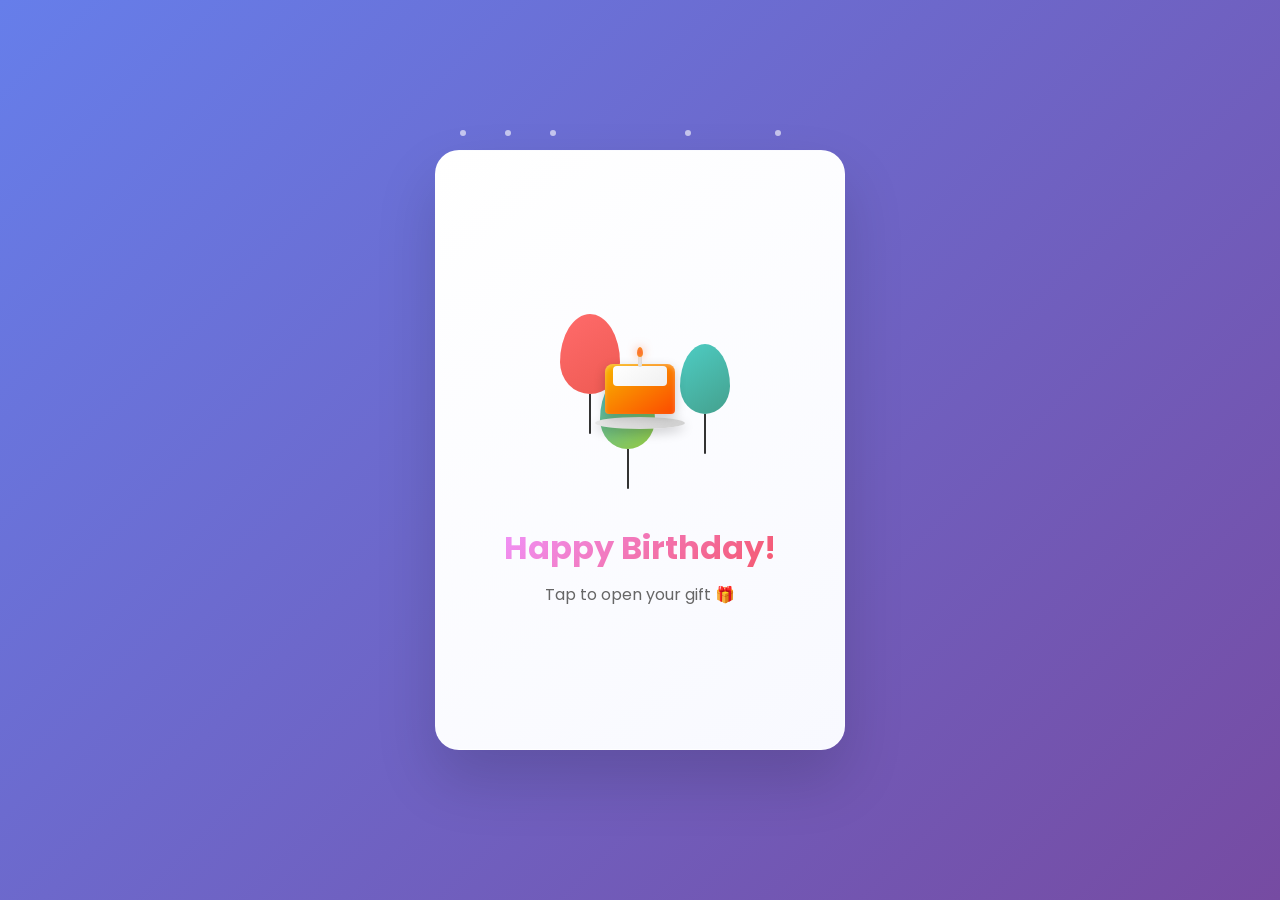
==== index.html @ e954b2a5 "Update index.html" ====
<!DOCTYPE html>
<html lang="en">
<head>
    <meta charset="UTF-8">
    <meta name="viewport" content="width=device-width, initial-scale=1.0">
    <meta property="og:title" content="A Surprise for you!">
    <meta property="og:description" content="Open this to see your birthday gift">
    <meta property="og:image" content="https://images.unsplash.com/photo-1512621776951-a57141f2eefd?w=400&h=400&fit=crop">
    <title>Happy Birthday Aswang!</title>
    <link href="https://fonts.googleapis.com/css2?family=Poppins:wght@300;400;500;600;700&display=swap" rel="stylesheet">
    <link rel="stylesheet" href="style.css">
</head>
<body>
    <div class="container">
        <div class="card" id="birthdayCard">
            <!-- Front Cover -->
            <div class="card-face front">
                <div class="cover-decoration">
                    <div class="balloon balloon-1"></div>
                    <div class="balloon balloon-2"></div>
                    <div class="balloon balloon-3"></div>
                    <div class="cake-cover">
                        <div class="cake-icon">
                            <div class="plate"></div>
                            <div class="cake-body"></div>
                            <div class="candle"></div>
                            <div class="flame"></div>
                        </div>
                    </div>
                </div>
                <h1 class="cover-title">Happy Birthday!</h1>
                <p class="cover-subtitle">Tap to open your gift 🎁</p>
            </div>

            <!-- Back Content -->
            <div class="card-face back">
                <div class="message-content">
                    <h2 class="birthday-title">Happy Birthday Aswang! 🎉</h2>
                    
                    <div class="message-body">
                        <p>Since wara akong kwarta pangregalo saimo, ini na lang regalo ko. Dae kana magreklamo kin nata sa website pa ko nagmessage saimo. Atleast for the first time nagtao man ako ki message, online nga lang. Pero ano pa ang silbi kang pagiging IT student ko HAHAHAHAHAH.</p>
                        
                        <p>But anyways, sa kahaluyan ta nang magbarkada, thankful ako ta namidbidan taka. Ta kung bako ko garo kamo naging barkada ni tubo, siguro hanggang ngunyan dae ko kaya iexpress o ipailing sa iba ang tunay kong ugali.</p>
                        
                        <p>Ta sa matod kamo talaga nagpaboost ki confidence ko kaya ang ugali ko arog na kaini ngunyan HAHAHAHAH. Grabe man naexperience ko sa buhay kaiba kamo, and ito talaga ang piga cherish ko hanggang ngunyan.</p>
                        
                        <p>Lalo na su panahong may mga tampuhan, saindo ko lang naexperience manuyo, lalo na simo pag iabot ka kang kabuahan HAHAHAHAHAH. Pati su pagdangog ko sa mga rants mo sa buhay maski oa ka man minsan.</p>
                        
                        <p>Kaya kaito, pagkaiba taka o kamo ni tubo, feel ko talaga nagkakaigwa ako ki mga tugang. Mas feel ko pa pagpadaba nyo kaysa sa tugang ko HAHAHAHAHAH.</p>
                        
                        <p>Kaya ngunyan na minsan na lang kita magiribahan, dangan minsan ko na lang nadadangog o nababasa sa chat mga rant mo, I hope na ayos ka lang. Lalo na iba na ang buhay mo ngunyan.</p>
                        
                        <p>Kaya dapat enjoyon mo ining aldaw na ini, ta sarong beses lang kita naga birthday sa sarong taon. Halia na muna ang mga problema mo sa buhay, dae na muna pagirisipa an ta nakakastress an sa birthday girl namin HAHAHAHAHAH.</p>
                        
                        <p><strong>So yun lang, Happy birthday gilayon boy! Nawa'y maging maogma ang birthday mo. And also hoping na bako lang ngunyan, dapat pirmi maogma ang buhay mo. 🥳✨</strong></p>
                    </div>
                    
                    <div class="signature">
                        <p>Enjoy well! 🎂</p>
                        <div class="heart">💖</div>
                    </div>
                </div>
            </div>
        </div>
        
        <!-- Floating particles -->
        <div class="particles">
            <div class="particle"></div>
            <div class="particle"></div>
            <div class="particle"></div>
            <div class="particle"></div>
            <div class="particle"></div>
        </div>
    </div>

    <script>

    document.addEventListener('DOMContentLoaded', function() {
    const card = document.getElementById('birthdayCard');
    
    // Touch/Tap to flip
    card.addEventListener('click', function() {
        card.classList.toggle('flipped');
    });
    
   const frontFace = card.querySelector('.front');
frontFace.addEventListener('touchmove', function(e) {
    e.preventDefault();
}, { passive: false });

    
    // Keyboard support
    document.addEventListener('keydown', function(e) {
        if (e.code === 'Space' || e.code === 'Enter') {
            e.preventDefault();
            card.classList.toggle('flipped');
        }
    });
    
    // Add confetti effect on first flip
    let hasFlipped = false;
    card.addEventListener('transitionend', function() {
        if (!hasFlipped && card.classList.contains('flipped')) {
            hasFlipped = true;
            createConfetti();
        }
    });
});

function createConfetti() {
    for (let i = 0; i < 50; i++) {
        setTimeout(() => {
            const confetti = document.createElement('div');
            confetti.className = 'particle confetti';
            confetti.style.left = Math.random() * 100 + '%';
            confetti.style.backgroundColor = `hsl(${Math.random() * 360}, 70%, 60%)`;
            confetti.style.animationDuration = (Math.random() * 3 + 2) + 's';
            document.querySelector('.container').appendChild(confetti);
            
            setTimeout(() => {
                confetti.remove();
            }, 5000);
        }, i * 20);
    }
}
    </script>
</body>
</html>
---- style.css ----
* {
    margin: 0;
    padding: 0;
    box-sizing: border-box;
}

:root {
    --primary-gradient: linear-gradient(135deg, #667eea 0%, #764ba2 100%);
    --secondary-gradient: linear-gradient(135deg, #f093fb 0%, #f5576c 100%);
    --card-bg: linear-gradient(145deg, #ffffff, #f0f0f0);
    --shadow-light: 0 20px 40px rgba(0,0,0,0.1);
    --shadow-heavy: 0 30px 60px rgba(0,0,0,0.15);
    --border-glow: 0 0 20px rgba(255, 107, 107, 0.3);
}

body {
    font-family: 'Poppins', sans-serif;
    min-height: 100vh;
    background: var(--primary-gradient);
    display: flex;
    justify-content: center;
    align-items: center;
    overflow-x: hidden;
    position: relative;
}

.container {
    width: 100%;
    max-width: 450px;
    padding: 20px;
    perspective: 1000px;
}

.card {
    position: relative;
    width: 100%;
    height: 600px;
    transform-style: preserve-3d;
    transition: transform 0.8s cubic-bezier(0.25, 0.46, 0.45, 0.94);
}

.card.flipped {
    transform: rotateY(180deg);
}

.card-face {
    position: absolute;
    width: 100%;
    height: 100%;
    backface-visibility: hidden;
    border-radius: 24px;
    box-shadow: var(--shadow-heavy);
    display: flex;
    flex-direction: column;
    justify-content: center;
    align-items: center;
    padding: 40px 30px;
    background: var(--card-bg);
    border: 1px solid rgba(255,255,255,0.2);
}

/* Front Face */
.front {
    background: linear-gradient(145deg, #fff 0%, #f8f9ff 100%);
}

.cover-decoration {
    position: relative;
    width: 200px;
    height: 200px;
    margin-bottom: 30px;
}

.balloon {
    position: absolute;
    border-radius: 50% 50% 50% 50% / 60% 60% 40% 40%;
    animation: float 6s ease-in-out infinite;
}

.balloon-1 {
    width: 60px;
    height: 80px;
    background: linear-gradient(145deg, #ff6b6b, #ee5a52);
    left: 20px;
    top: 20px;
    animation-delay: 0s;
}

.balloon-2 {
    width: 50px;
    height: 70px;
    background: linear-gradient(145deg, #4ecdc4, #44a08d);
    right: 10px;
    top: 50px;
    animation-delay: -2s;
}

.balloon-3 {
    width: 55px;
    height: 75px;
    background: linear-gradient(145deg, #45b7d1, #96c93d);
    left: 60px;
    top: 80px;
    animation-delay: -4s;
}

.balloon::after {
    content: '';
    position: absolute;
    width: 2px;
    height: 40px;
    background: #333;
    bottom: -40px;
    left: 50%;
    transform: translateX(-50%);
    border-radius: 0 0 2px 2px;
}

.cake-cover {
    position: absolute;
    width: 120px;
    height: 120px;
    top: 50%;
    left: 50%;
    transform: translate(-50%, -50%);
    display: flex;
    align-items: center;
    justify-content: center;
}

.cake-icon {
    position: relative;
    width: 80px;
    height: 70px;
}

.plate {
    width: 90px;
    height: 12px;
    background: linear-gradient(145deg, #e8e8e8, #d0d0d0);
    border-radius: 50%;
    position: absolute;
    bottom: 0;
    left: 50%;
    transform: translateX(-50%);
    box-shadow: 0 4px 12px rgba(0,0,0,0.2);
}

.cake-body {
    width: 70px;
    height: 50px;
    background: linear-gradient(145deg, #f8b500, #fc4a00);
    border-radius: 8px 8px 4px 4px;
    position: absolute;
    top: 5px;
    left: 50%;
    transform: translateX(-50%);
    box-shadow: 
        inset 0 2px 4px rgba(255,255,255,0.3),
        0 4px 12px rgba(0,0,0,0.2);
}

.cake-body::before {
    content: '';
    position: absolute;
    top: 2px;
    left: 8px;
    right: 8px;
    height: 20px;
    background: linear-gradient(145deg, #fff, #f0f0f0);
    border-radius: 4px;
}

.candle {
    width: 4px;
    height: 18px;
    background: linear-gradient(145deg, #f5f5f5, #e0e0e0);
    border-radius: 2px;
    position: absolute;
    top: -10px;
    left: 50%;
    transform: translateX(-50%);
    box-shadow: inset 0 1px 2px rgba(0,0,0,0.1);
}

.flame {
    width: 6px;
    height: 10px;
    background: radial-gradient(circle, #ff6b35, #f7931e);
    border-radius: 50% 50% 50% 50% / 60% 60% 40% 40%;
    position: absolute;
    top: -12px;
    left: 50%;
    transform: translateX(-50%);
    animation: flicker 2s ease-in-out infinite;
    box-shadow: 0 0 10px rgba(255, 107, 53, 0.6);
}

.cover-title {
    font-size: clamp(24px, 5vw, 32px);
    font-weight: 700;
    background: var(--secondary-gradient);
    -webkit-background-clip: text;
    -webkit-text-fill-color: transparent;
    background-clip: text;
    margin-bottom: 10px;
    text-align: center;
}

.cover-subtitle {
    font-size: clamp(14px, 3vw, 16px);
    color: #666;
    font-weight: 400;
    text-align: center;
}

/* Back Face */
.back {
    transform: rotateY(180deg);
    background: linear-gradient(145deg, #fff8f0 0%, #fff4e6 100%);
    overflow-y: auto;
    padding: 30px 25px;
}

.message-content {
    height: 100%;
    display: flex;
    flex-direction: column;
}

.birthday-title {
    font-size: clamp(20px, 4.5vw, 28px);
    font-weight: 700;
    color: #333;
    text-align: center;
    margin-bottom: 25px;
    background: var(--secondary-gradient);
    -webkit-background-clip: text;
    -webkit-text-fill-color: transparent;
    background-clip: text;
}

.message-body {
    flex: 1;
    font-size: clamp(13px, 2.8vw, 15px);
    line-height: 1.7;
    color: #444;
    font-weight: 400;
    margin-bottom: 25px;
    text-align: justify;
}

.message-body p {
    margin-bottom: 16px;
}

.message-body p:last-child {
    font-size: clamp(14px, 3vw, 16px);
    font-weight: 600;
    color: #e74c3c;
}

.signature {
    text-align: center;
    padding-top: 20px;
    border-top: 2px dashed #ff9f43;
}

.signature p {
    font-size: clamp(14px, 3vw, 16px);
    font-weight: 600;
    color: #e74c3c;
    margin-bottom: 10px;
}

.heart {
    font-size: 32px;
    animation: pulse 2s ease-in-out infinite;
}

/* Animations */
@keyframes float {
    0%, 100% { transform: translateY(0px) rotate(-2deg); }
    50% { transform: translateY(-10px) rotate(2deg); }
}

@keyframes flicker {
    0%, 100% { 
        transform: translateX(-50%) scale(1) rotate(-1deg);
        box-shadow: 0 0 8px rgba(255, 107, 53, 0.6);
    }
    50% { 
        transform: translateX(-50%) scale(1.1) rotate(1deg);
        box-shadow: 0 0 12px rgba(255, 107, 53, 0.8);
    }
}

@keyframes pulse {
    0%, 100% { transform: scale(1); }
    50% { transform: scale(1.1); }
}

/* Particles */
.particles {
    position: fixed;
    top: 0;
    left: 0;
    width: 100%;
    height: 100%;
    pointer-events: none;
    z-index: 1;
}

.particle {
    position: absolute;
    width: 6px;
    height: 6px;
    background: rgba(255, 255, 255, 0.6);
    border-radius: 50%;
    animation: drift 15s linear infinite;
}

.particle:nth-child(1) { left: 10%; animation-delay: 0s; }
.particle:nth-child(2) { left: 30%; animation-delay: 3s; }
.particle:nth-child(3) { left: 60%; animation-delay: 6s; }
.particle:nth-child(4) { left: 80%; animation-delay: 9s; }
.particle:nth-child(5) { left: 20%; animation-delay: 12s; }

@keyframes drift {
    0% {
        transform: translateY(100vh) rotate(0deg);
        opacity: 0;
    }
    10% {
        opacity: 1;
    }
    90% {
        opacity: 1;
    }
    100% {
        transform: translateY(-100vh) rotate(360deg);
        opacity: 0;
    }
}

/* Mobile Optimizations */
@media (max-width: 480px) {
    .container {
        padding: 15px;
    }
    
    .card {
        height: 550px;
    }
    
    .card-face {
        padding: 25px 20px;
        border-radius: 20px;
    }
    
    .cover-decoration {
        width: 160px;
        height: 160px;
    }
    
    .back {
        padding: 25px 20px;
    }
}

/* Landscape mobile */
@media (max-height: 500px) and (orientation: landscape) {
    .card {
        height: 85vh;
        max-height: 500px;
    }
}
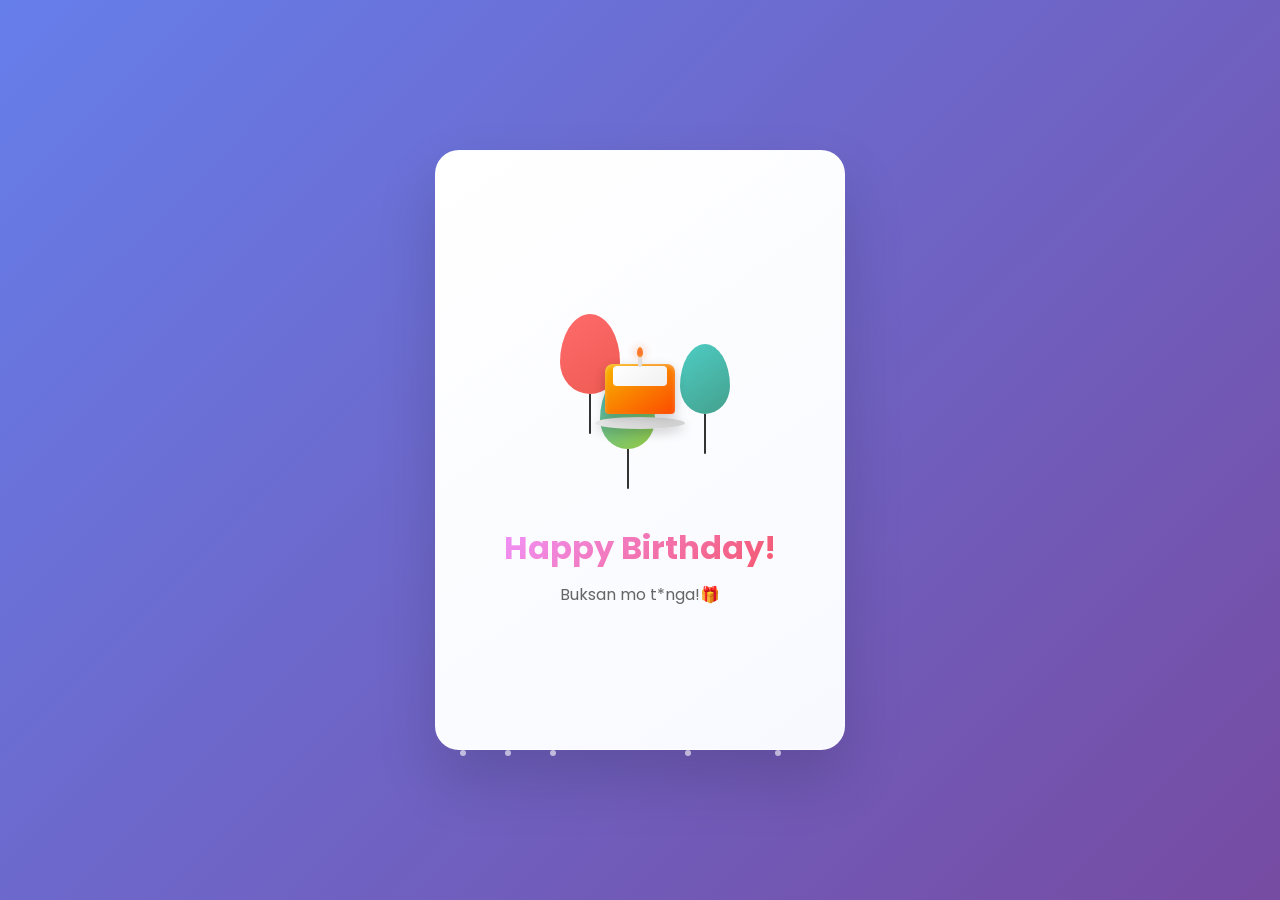
==== commit ed906521: "Update index.html" ====
--- a/index.html
+++ b/index.html
@@ -29,7 +29,7 @@
                     </div>
                 </div>
                 <h1 class="cover-title">Happy Birthday!</h1>
-                <p class="cover-subtitle">Tap to open your gift 🎁</p>
+                <p class="cover-subtitle">Buksan mo t*nga!🎁</p>
             </div>
 
             <!-- Back Content -->
@@ -40,6 +40,7 @@
                     <div class="message-body">
                         <p>Since wara akong kwarta pangregalo saimo, ini na lang regalo ko. Dae kana magreklamo kin nata sa website pa ko nagmessage saimo. Atleast for the first time nagtao man ako ki message, online nga lang. Pero ano pa ang silbi kang pagiging IT student ko HAHAHAHAHAH.</p>
                         
+                        <p>(Btw, pasensya sa design, rush kaya paggibo ko. Don't worry next time upgraded na design kaini HAHAHAHAH) </p>
                         <p>But anyways, sa kahaluyan ta nang magbarkada, thankful ako ta namidbidan taka. Ta kung bako ko garo kamo naging barkada ni tubo, siguro hanggang ngunyan dae ko kaya iexpress o ipailing sa iba ang tunay kong ugali.</p>
                         
                         <p>Ta sa matod kamo talaga nagpaboost ki confidence ko kaya ang ugali ko arog na kaini ngunyan HAHAHAHAH. Grabe man naexperience ko sa buhay kaiba kamo, and ito talaga ang piga cherish ko hanggang ngunyan.</p>
@@ -64,7 +65,7 @@
         </div>
         
         <!-- Floating particles -->
-        <div class="particles">
+        <div class="partices">
             <div class="particle"></div>
             <div class="particle"></div>
             <div class="particle"></div>
@@ -83,11 +84,10 @@
         card.classList.toggle('flipped');
     });
     
-   const frontFace = card.querySelector('.front');
-frontFace.addEventListener('touchmove', function(e) {
-    e.preventDefault();
-}, { passive: false });
-
+    // Prevent scrolling when interacting with card
+    card.addEventListener('touchmove', function(e) {
+        e.preventDefault();
+    }, { passive: false });
     
     // Keyboard support
     document.addEventListener('keydown', function(e) {
--- a/style.css
+++ b/style.css
@@ -241,14 +241,12 @@
 }
 
 .message-body {
-    flex: 1;
-    font-size: clamp(13px, 2.8vw, 15px);
-    line-height: 1.7;
-    color: #444;
-    font-weight: 400;
-    margin-bottom: 25px;
-    text-align: justify;
-}
+  flex: 1;
+  overflow-y: auto;
+  -webkit-overflow-scrolling: touch;
+  max-height: 70vh;
+}
+
 
 .message-body p {
     margin-bottom: 16px;
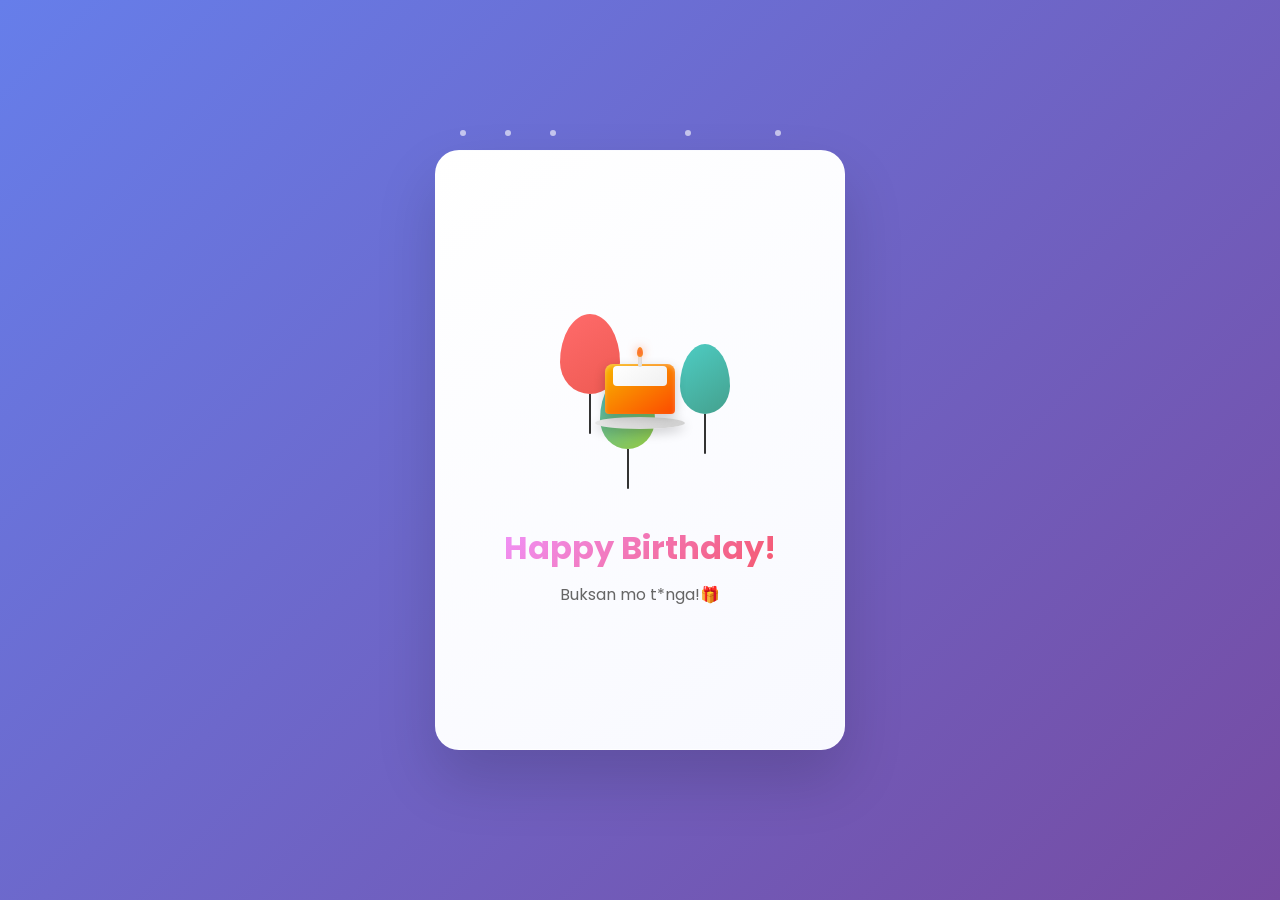
==== commit 313c8364: "Update index.html" ====
--- a/index.html
+++ b/index.html
@@ -65,7 +65,7 @@
         </div>
         
         <!-- Floating particles -->
-        <div class="partices">
+        <div class="particles">
             <div class="particle"></div>
             <div class="particle"></div>
             <div class="particle"></div>
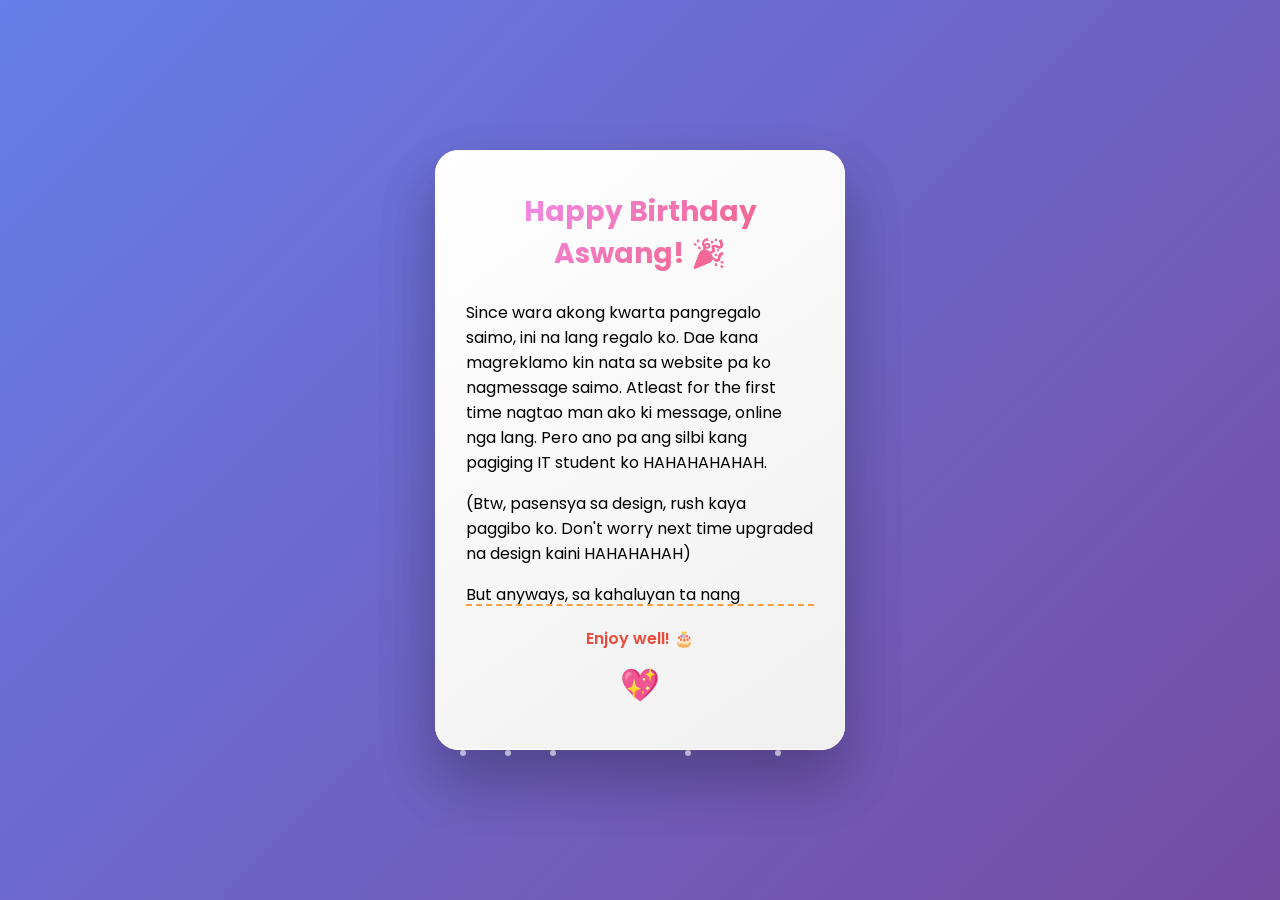
==== commit b67a5e6b: "Update index.html" ====
--- a/index.html
+++ b/index.html
@@ -64,15 +64,16 @@
             </div>
         </div>
         
-        <!-- Floating particles -->
-        <div class="particles">
-            <div class="particle"></div>
-            <div class="particle"></div>
-            <div class="particle"></div>
-            <div class="particle"></div>
-            <div class="particle"></div>
-        </div>
+   <!-- Floating particles - MOBILE OPTIMIZED -->
+<div class="particles-container">
+    <div class="particles-desktop">
+        <div class="particle"></div>
+        <div class="particle"></div>
+        <div class="particle"></div>
+        <div class="particle"></div>
+        <div class="particle"></div>
     </div>
+</div>
 
     <script>
 
--- a/style.css
+++ b/style.css
@@ -22,6 +22,9 @@
     align-items: center;
     overflow-x: hidden;
     position: relative;
+    /* ADD THESE LINES */
+    overscroll-behavior: none;
+    -webkit-overflow-scrolling: touch;
 }
 
 .container {
@@ -64,6 +67,7 @@
     background: linear-gradient(145deg, #fff 0%, #f8f9ff 100%);
 }
 
+
 .cover-decoration {
     position: relative;
     width: 200px;
@@ -216,10 +220,10 @@
 
 /* Back Face */
 .back {
-    transform: rotateY(180deg);
-    background: linear-gradient(145deg, #fff8f0 0%, #fff4e6 100%);
+    /* ENSURE PROPER SCROLLING */
     overflow-y: auto;
-    padding: 30px 25px;
+    -webkit-overflow-scrolling: touch; /* Smooth iOS scrolling */
+    scroll-behavior: smooth;
 }
 
 .message-content {
@@ -298,7 +302,6 @@
     50% { transform: scale(1.1); }
 }
 
-/* Particles */
 .particles {
     position: fixed;
     top: 0;
@@ -306,7 +309,7 @@
     width: 100%;
     height: 100%;
     pointer-events: none;
-    z-index: 1;
+    z-index: 1; /* LOW z-index so it stays behind card */
 }
 
 .particle {
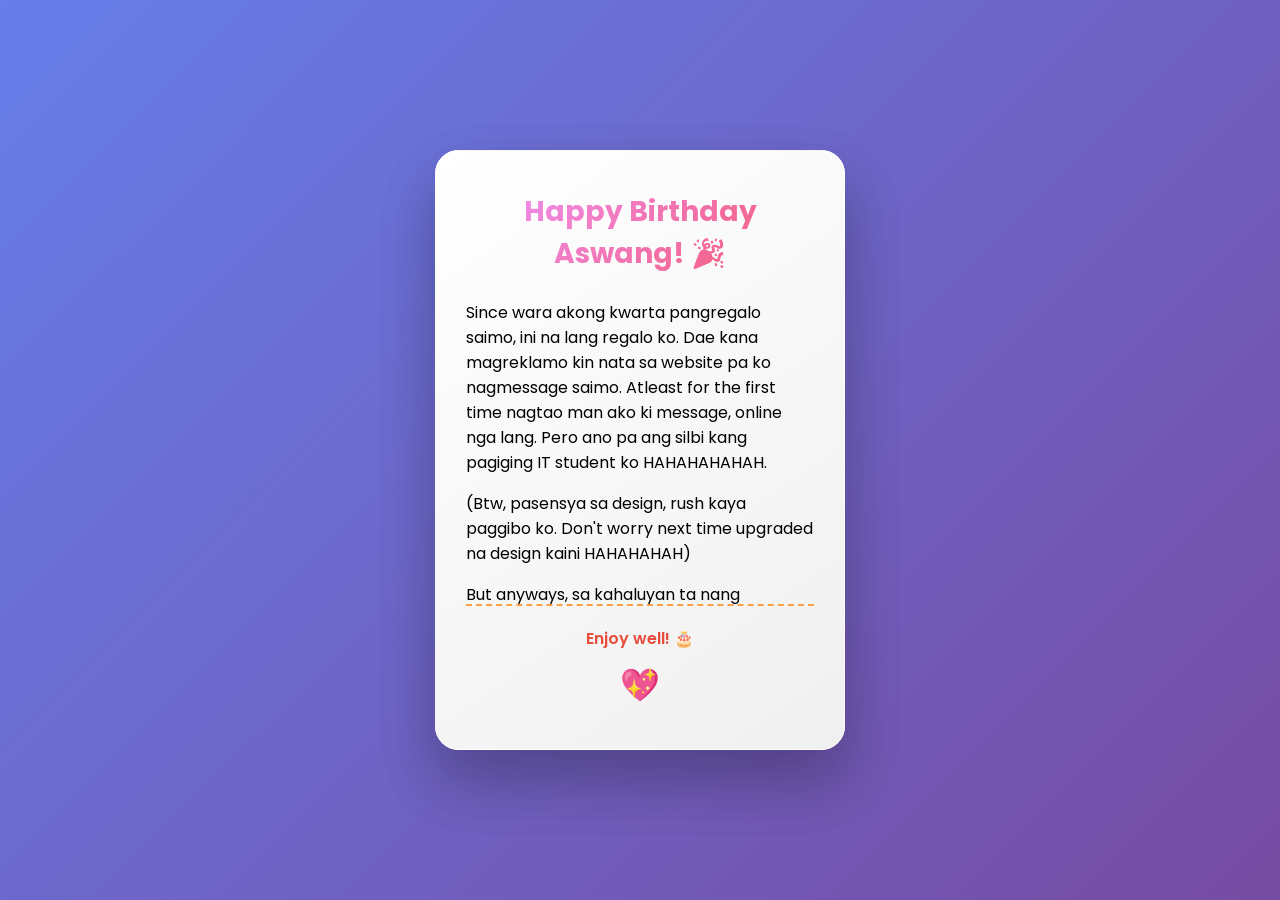
==== commit 27589c96: "Update index.html" ====
--- a/index.html
+++ b/index.html
@@ -32,7 +32,7 @@
                 <p class="cover-subtitle">Buksan mo t*nga!🎁</p>
             </div>
 
-            <!-- Back Content -->
+            <!-- Back Content - FIXED LAYOUT -->
             <div class="card-face back">
                 <div class="message-content">
                     <h2 class="birthday-title">Happy Birthday Aswang! 🎉</h2>
@@ -40,7 +40,7 @@
                     <div class="message-body">
                         <p>Since wara akong kwarta pangregalo saimo, ini na lang regalo ko. Dae kana magreklamo kin nata sa website pa ko nagmessage saimo. Atleast for the first time nagtao man ako ki message, online nga lang. Pero ano pa ang silbi kang pagiging IT student ko HAHAHAHAHAH.</p>
                         
-                        <p>(Btw, pasensya sa design, rush kaya paggibo ko. Don't worry next time upgraded na design kaini HAHAHAHAH) </p>
+                        <p>(Btw, pasensya sa design, rush kaya paggibo ko. Don't worry next time upgraded na design kaini HAHAHAHAH)</p>
                         <p>But anyways, sa kahaluyan ta nang magbarkada, thankful ako ta namidbidan taka. Ta kung bako ko garo kamo naging barkada ni tubo, siguro hanggang ngunyan dae ko kaya iexpress o ipailing sa iba ang tunay kong ugali.</p>
                         
                         <p>Ta sa matod kamo talaga nagpaboost ki confidence ko kaya ang ugali ko arog na kaini ngunyan HAHAHAHAH. Grabe man naexperience ko sa buhay kaiba kamo, and ito talaga ang piga cherish ko hanggang ngunyan.</p>
@@ -63,67 +63,51 @@
                 </div>
             </div>
         </div>
-        
-   <!-- Floating particles - MOBILE OPTIMIZED -->
-<div class="particles-container">
-    <div class="particles-desktop">
-        <div class="particle"></div>
-        <div class="particle"></div>
-        <div class="particle"></div>
-        <div class="particle"></div>
-        <div class="particle"></div>
     </div>
-</div>
 
     <script>
+    document.addEventListener('DOMContentLoaded', function() {
+        const card = document.getElementById('birthdayCard');
+        
+        // Touch/Tap to flip
+        card.addEventListener('click', function() {
+            card.classList.toggle('flipped');
+        });
+        
+        // Keyboard support
+        document.addEventListener('keydown', function(e) {
+            if (e.code === 'Space' || e.code === 'Enter') {
+                e.preventDefault();
+                card.classList.toggle('flipped');
+            }
+        });
+        
+        // Confetti on first flip
+        let hasFlipped = false;
+        card.addEventListener('transitionend', function() {
+            if (!hasFlipped && card.classList.contains('flipped')) {
+                hasFlipped = true;
+                createConfetti();
+            }
+        });
+    });
 
-    document.addEventListener('DOMContentLoaded', function() {
-    const card = document.getElementById('birthdayCard');
-    
-    // Touch/Tap to flip
-    card.addEventListener('click', function() {
-        card.classList.toggle('flipped');
-    });
-    
-    // Prevent scrolling when interacting with card
-    card.addEventListener('touchmove', function(e) {
-        e.preventDefault();
-    }, { passive: false });
-    
-    // Keyboard support
-    document.addEventListener('keydown', function(e) {
-        if (e.code === 'Space' || e.code === 'Enter') {
-            e.preventDefault();
-            card.classList.toggle('flipped');
+    function createConfetti() {
+        for (let i = 0; i < 50; i++) {
+            setTimeout(() => {
+                const confetti = document.createElement('div');
+                confetti.className = 'particle confetti';
+                confetti.style.left = Math.random() * 100 + '%';
+                confetti.style.backgroundColor = `hsl(${Math.random() * 360}, 70%, 60%)`;
+                confetti.style.animationDuration = (Math.random() * 3 + 2) + 's';
+                document.querySelector('.container').appendChild(confetti);
+                
+                setTimeout(() => {
+                    confetti.remove();
+                }, 5000);
+            }, i * 20);
         }
-    });
-    
-    // Add confetti effect on first flip
-    let hasFlipped = false;
-    card.addEventListener('transitionend', function() {
-        if (!hasFlipped && card.classList.contains('flipped')) {
-            hasFlipped = true;
-            createConfetti();
-        }
-    });
-});
-
-function createConfetti() {
-    for (let i = 0; i < 50; i++) {
-        setTimeout(() => {
-            const confetti = document.createElement('div');
-            confetti.className = 'particle confetti';
-            confetti.style.left = Math.random() * 100 + '%';
-            confetti.style.backgroundColor = `hsl(${Math.random() * 360}, 70%, 60%)`;
-            confetti.style.animationDuration = (Math.random() * 3 + 2) + 's';
-            document.querySelector('.container').appendChild(confetti);
-            
-            setTimeout(() => {
-                confetti.remove();
-            }, 5000);
-        }, i * 20);
     }
-}
     </script>
 </body>
 </html>
--- a/style.css
+++ b/style.css
@@ -301,43 +301,50 @@
     0%, 100% { transform: scale(1); }
     50% { transform: scale(1.1); }
 }
-
-.particles {
+/* FIXED Particles - Mobile Safe */
+.particles-container {
     position: fixed;
     top: 0;
     left: 0;
     width: 100%;
     height: 100%;
     pointer-events: none;
-    z-index: 1; /* LOW z-index so it stays behind card */
-}
-
-.particle {
-    position: absolute;
-    width: 6px;
-    height: 6px;
-    background: rgba(255, 255, 255, 0.6);
-    border-radius: 50%;
-    animation: drift 15s linear infinite;
-}
-
-.particle:nth-child(1) { left: 10%; animation-delay: 0s; }
-.particle:nth-child(2) { left: 30%; animation-delay: 3s; }
-.particle:nth-child(3) { left: 60%; animation-delay: 6s; }
-.particle:nth-child(4) { left: 80%; animation-delay: 9s; }
-.particle:nth-child(5) { left: 20%; animation-delay: 12s; }
+    z-index: 1;
+    overflow: hidden; /* CRITICAL: Prevent scroll blocking */
+}
+
+.particles-desktop {
+    display: none; /* HIDE ON MOBILE BY DEFAULT */
+}
+
+@media (min-width: 768px) {
+    .particles-desktop {
+        display: block;
+    }
+    
+    .particle {
+        position: absolute;
+        width: 6px;
+        height: 6px;
+        background: rgba(255, 255, 255, 0.6);
+        border-radius: 50%;
+        animation: drift 15s linear infinite;
+    }
+
+    .particle:nth-child(1) { left: 10%; animation-delay: 0s; }
+    .particle:nth-child(2) { left: 30%; animation-delay: 3s; }
+    .particle:nth-child(3) { left: 60%; animation-delay: 6s; }
+    .particle:nth-child(4) { left: 80%; animation-delay: 9s; }
+    .particle:nth-child(5) { left: 20%; animation-delay: 12s; }
+}
 
 @keyframes drift {
     0% {
         transform: translateY(100vh) rotate(0deg);
         opacity: 0;
     }
-    10% {
-        opacity: 1;
-    }
-    90% {
-        opacity: 1;
-    }
+    10% { opacity: 1; }
+    90% { opacity: 1; }
     100% {
         transform: translateY(-100vh) rotate(360deg);
         opacity: 0;
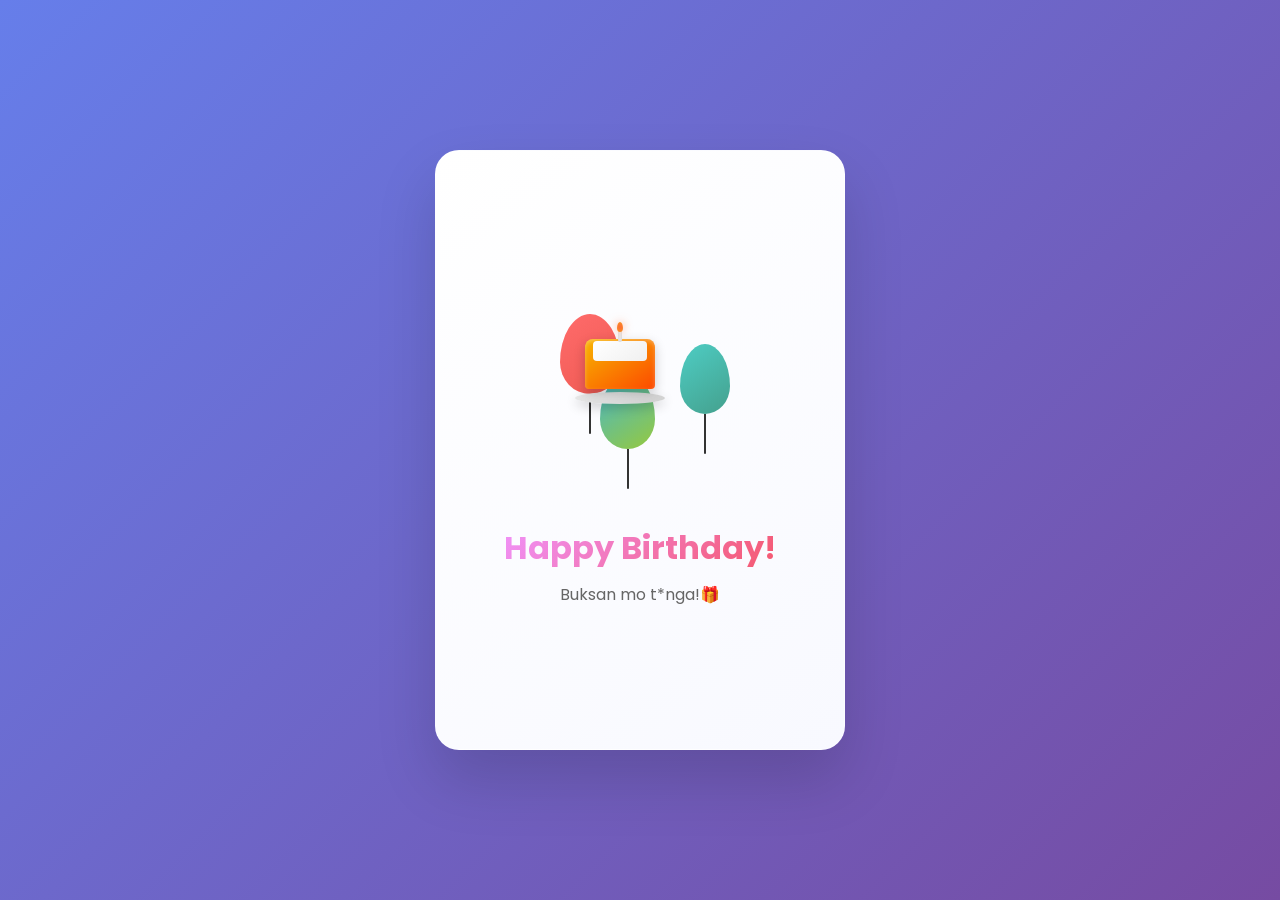
==== commit 8111a2da: "Update index.html" ====
--- a/index.html
+++ b/index.html
@@ -32,7 +32,7 @@
                 <p class="cover-subtitle">Buksan mo t*nga!🎁</p>
             </div>
 
-            <!-- Back Content - FIXED LAYOUT -->
+            <!-- Back Content -->
             <div class="card-face back">
                 <div class="message-content">
                     <h2 class="birthday-title">Happy Birthday Aswang! 🎉</h2>
@@ -40,7 +40,7 @@
                     <div class="message-body">
                         <p>Since wara akong kwarta pangregalo saimo, ini na lang regalo ko. Dae kana magreklamo kin nata sa website pa ko nagmessage saimo. Atleast for the first time nagtao man ako ki message, online nga lang. Pero ano pa ang silbi kang pagiging IT student ko HAHAHAHAHAH.</p>
                         
-                        <p>(Btw, pasensya sa design, rush kaya paggibo ko. Don't worry next time upgraded na design kaini HAHAHAHAH)</p>
+                        <p>(Btw, pasensya sa design, rush kaya paggibo ko. Don't worry next time upgraded na design kaini HAHAHAHAH) </p>
                         <p>But anyways, sa kahaluyan ta nang magbarkada, thankful ako ta namidbidan taka. Ta kung bako ko garo kamo naging barkada ni tubo, siguro hanggang ngunyan dae ko kaya iexpress o ipailing sa iba ang tunay kong ugali.</p>
                         
                         <p>Ta sa matod kamo talaga nagpaboost ki confidence ko kaya ang ugali ko arog na kaini ngunyan HAHAHAHAH. Grabe man naexperience ko sa buhay kaiba kamo, and ito talaga ang piga cherish ko hanggang ngunyan.</p>
@@ -63,51 +63,66 @@
                 </div>
             </div>
         </div>
+        
+        <!-- Floating particles -->
+        <div class="partices">
+            <div class="particle"></div>
+            <div class="particle"></div>
+            <div class="particle"></div>
+            <div class="particle"></div>
+            <div class="particle"></div>
+        </div>
     </div>
 
     <script>
+
     document.addEventListener('DOMContentLoaded', function() {
-        const card = document.getElementById('birthdayCard');
-        
-        // Touch/Tap to flip
-        card.addEventListener('click', function() {
+    const card = document.getElementById('birthdayCard');
+    
+    // Touch/Tap to flip
+    card.addEventListener('click', function() {
+        card.classList.toggle('flipped');
+    });
+    
+    // Prevent scrolling when interacting with card
+    card.addEventListener('touchmove', function(e) {
+        e.preventDefault();
+    }, { passive: false });
+    
+    // Keyboard support
+    document.addEventListener('keydown', function(e) {
+        if (e.code === 'Space' || e.code === 'Enter') {
+            e.preventDefault();
             card.classList.toggle('flipped');
-        });
-        
-        // Keyboard support
-        document.addEventListener('keydown', function(e) {
-            if (e.code === 'Space' || e.code === 'Enter') {
-                e.preventDefault();
-                card.classList.toggle('flipped');
-            }
-        });
-        
-        // Confetti on first flip
-        let hasFlipped = false;
-        card.addEventListener('transitionend', function() {
-            if (!hasFlipped && card.classList.contains('flipped')) {
-                hasFlipped = true;
-                createConfetti();
-            }
-        });
+        }
     });
+    
+    // Add confetti effect on first flip
+    let hasFlipped = false;
+    card.addEventListener('transitionend', function() {
+        if (!hasFlipped && card.classList.contains('flipped')) {
+            hasFlipped = true;
+            createConfetti();
+        }
+    });
+});
 
-    function createConfetti() {
-        for (let i = 0; i < 50; i++) {
+function createConfetti() {
+    for (let i = 0; i < 50; i++) {
+        setTimeout(() => {
+            const confetti = document.createElement('div');
+            confetti.className = 'particle confetti';
+            confetti.style.left = Math.random() * 100 + '%';
+            confetti.style.backgroundColor = `hsl(${Math.random() * 360}, 70%, 60%)`;
+            confetti.style.animationDuration = (Math.random() * 3 + 2) + 's';
+            document.querySelector('.container').appendChild(confetti);
+            
             setTimeout(() => {
-                const confetti = document.createElement('div');
-                confetti.className = 'particle confetti';
-                confetti.style.left = Math.random() * 100 + '%';
-                confetti.style.backgroundColor = `hsl(${Math.random() * 360}, 70%, 60%)`;
-                confetti.style.animationDuration = (Math.random() * 3 + 2) + 's';
-                document.querySelector('.container').appendChild(confetti);
-                
-                setTimeout(() => {
-                    confetti.remove();
-                }, 5000);
-            }, i * 20);
-        }
+                confetti.remove();
+            }, 5000);
+        }, i * 20);
     }
+}
     </script>
 </body>
 </html>
--- a/style.css
+++ b/style.css
@@ -2,6 +2,7 @@
     margin: 0;
     padding: 0;
     box-sizing: border-box;
+    -webkit-overflow-scrolling: touch;
 }
 
 :root {
@@ -13,18 +14,20 @@
     --border-glow: 0 0 20px rgba(255, 107, 107, 0.3);
 }
 
+html, body {
+    height: 100%;
+    -webkit-overflow-scrolling: touch;
+    overscroll-behavior: none;
+}
+
 body {
     font-family: 'Poppins', sans-serif;
-    min-height: 100vh;
     background: var(--primary-gradient);
     display: flex;
     justify-content: center;
     align-items: center;
     overflow-x: hidden;
     position: relative;
-    /* ADD THESE LINES */
-    overscroll-behavior: none;
-    -webkit-overflow-scrolling: touch;
 }
 
 .container {
@@ -32,12 +35,17 @@
     max-width: 450px;
     padding: 20px;
     perspective: 1000px;
+    height: 100vh;
+    display: flex;
+    align-items: center;
+    justify-content: center;
 }
 
 .card {
     position: relative;
     width: 100%;
     height: 600px;
+    max-height: 90vh;
     transform-style: preserve-3d;
     transition: transform 0.8s cubic-bezier(0.25, 0.46, 0.45, 0.94);
 }
@@ -55,18 +63,16 @@
     box-shadow: var(--shadow-heavy);
     display: flex;
     flex-direction: column;
+    border: 1px solid rgba(255,255,255,0.2);
+}
+
+/* Front Face */
+.front {
+    background: linear-gradient(145deg, #fff 0%, #f8f9ff 100%);
     justify-content: center;
     align-items: center;
     padding: 40px 30px;
-    background: var(--card-bg);
-    border: 1px solid rgba(255,255,255,0.2);
-}
-
-/* Front Face */
-.front {
-    background: linear-gradient(145deg, #fff 0%, #f8f9ff 100%);
-}
-
+}
 
 .cover-decoration {
     position: relative;
@@ -127,9 +133,6 @@
     top: 50%;
     left: 50%;
     transform: translate(-50%, -50%);
-    display: flex;
-    align-items: center;
-    justify-content: center;
 }
 
 .cake-icon {
@@ -159,9 +162,7 @@
     top: 5px;
     left: 50%;
     transform: translateX(-50%);
-    box-shadow: 
-        inset 0 2px 4px rgba(255,255,255,0.3),
-        0 4px 12px rgba(0,0,0,0.2);
+    box-shadow: inset 0 2px 4px rgba(255,255,255,0.3), 0 4px 12px rgba(0,0,0,0.2);
 }
 
 .cake-body::before {
@@ -218,65 +219,78 @@
     text-align: center;
 }
 
-/* Back Face */
+/* Back Face - PERFECT FIXED LAYOUT */
 .back {
-    /* ENSURE PROPER SCROLLING */
-    overflow-y: auto;
-    -webkit-overflow-scrolling: touch; /* Smooth iOS scrolling */
-    scroll-behavior: smooth;
+    transform: rotateY(180deg);
+    background: linear-gradient(145deg, #fff8f0 0%, #fff4e6 100%);
+    padding: 20px 20px;
+    overflow: hidden;
+    display: flex;
+    flex-direction: column;
+    justify-content: flex-start;
+    align-items: stretch;
 }
 
 .message-content {
     height: 100%;
     display: flex;
     flex-direction: column;
+    padding: 0;
 }
 
 .birthday-title {
-    font-size: clamp(20px, 4.5vw, 28px);
+    font-size: clamp(18px, 4vw, 24px);
     font-weight: 700;
     color: #333;
     text-align: center;
-    margin-bottom: 25px;
+    margin-bottom: 15px;
     background: var(--secondary-gradient);
     -webkit-background-clip: text;
     -webkit-text-fill-color: transparent;
     background-clip: text;
+    flex-shrink: 0;
 }
 
 .message-body {
-  flex: 1;
-  overflow-y: auto;
-  -webkit-overflow-scrolling: touch;
-  max-height: 70vh;
-}
-
+    flex: 1;
+    font-size: clamp(12px, 2.5vw, 13px);
+    line-height: 1.5;
+    color: #444;
+    font-weight: 400;
+    margin-bottom: 15px;
+    text-align: justify;
+    overflow: hidden;
+    padding-right: 5px;
+}
 
 .message-body p {
-    margin-bottom: 16px;
+    margin-bottom: 12px;
 }
 
 .message-body p:last-child {
-    font-size: clamp(14px, 3vw, 16px);
+    font-size: clamp(13px, 2.8vw, 14px);
     font-weight: 600;
     color: #e74c3c;
+    margin-top: 10px;
 }
 
 .signature {
     text-align: center;
-    padding-top: 20px;
+    padding-top: 10px;
     border-top: 2px dashed #ff9f43;
+    flex-shrink: 0;
+    margin-top: auto;
 }
 
 .signature p {
-    font-size: clamp(14px, 3vw, 16px);
+    font-size: clamp(13px, 2.8vw, 14px);
     font-weight: 600;
     color: #e74c3c;
-    margin-bottom: 10px;
+    margin-bottom: 8px;
 }
 
 .heart {
-    font-size: 32px;
+    font-size: 28px;
     animation: pulse 2s ease-in-out infinite;
 }
 
@@ -301,68 +315,36 @@
     0%, 100% { transform: scale(1); }
     50% { transform: scale(1.1); }
 }
-/* FIXED Particles - Mobile Safe */
-.particles-container {
+
+/* Confetti */
+.particle.confetti {
     position: fixed;
+    width: 8px;
+    height: 8px;
+    pointer-events: none;
+    z-index: 1000;
     top: 0;
-    left: 0;
-    width: 100%;
-    height: 100%;
-    pointer-events: none;
-    z-index: 1;
-    overflow: hidden; /* CRITICAL: Prevent scroll blocking */
-}
-
-.particles-desktop {
-    display: none; /* HIDE ON MOBILE BY DEFAULT */
-}
-
-@media (min-width: 768px) {
-    .particles-desktop {
-        display: block;
-    }
-    
-    .particle {
-        position: absolute;
-        width: 6px;
-        height: 6px;
-        background: rgba(255, 255, 255, 0.6);
-        border-radius: 50%;
-        animation: drift 15s linear infinite;
-    }
-
-    .particle:nth-child(1) { left: 10%; animation-delay: 0s; }
-    .particle:nth-child(2) { left: 30%; animation-delay: 3s; }
-    .particle:nth-child(3) { left: 60%; animation-delay: 6s; }
-    .particle:nth-child(4) { left: 80%; animation-delay: 9s; }
-    .particle:nth-child(5) { left: 20%; animation-delay: 12s; }
-}
-
-@keyframes drift {
-    0% {
-        transform: translateY(100vh) rotate(0deg);
-        opacity: 0;
-    }
-    10% { opacity: 1; }
-    90% { opacity: 1; }
-    100% {
-        transform: translateY(-100vh) rotate(360deg);
-        opacity: 0;
-    }
-}
-
-/* Mobile Optimizations */
+    animation: confetti-fall 3s linear forwards;
+}
+
+@keyframes confetti-fall {
+    0% { transform: translateY(-100vh) rotate(0deg); opacity: 1; }
+    100% { transform: translateY(100vh) rotate(720deg); opacity: 0; }
+}
+
+/* Mobile Perfect */
 @media (max-width: 480px) {
     .container {
-        padding: 15px;
+        padding: 10px;
     }
     
     .card {
-        height: 550px;
+        height: 90vh !important;
+        max-height: none;
     }
     
     .card-face {
-        padding: 25px 20px;
+        padding: 15px 15px !important;
         border-radius: 20px;
     }
     
@@ -372,14 +354,12 @@
     }
     
     .back {
-        padding: 25px 20px;
-    }
-}
-
-/* Landscape mobile */
+        padding: 15px 15px !important;
+    }
+}
+
 @media (max-height: 500px) and (orientation: landscape) {
     .card {
         height: 85vh;
-        max-height: 500px;
-    }
-}
+    }
+}
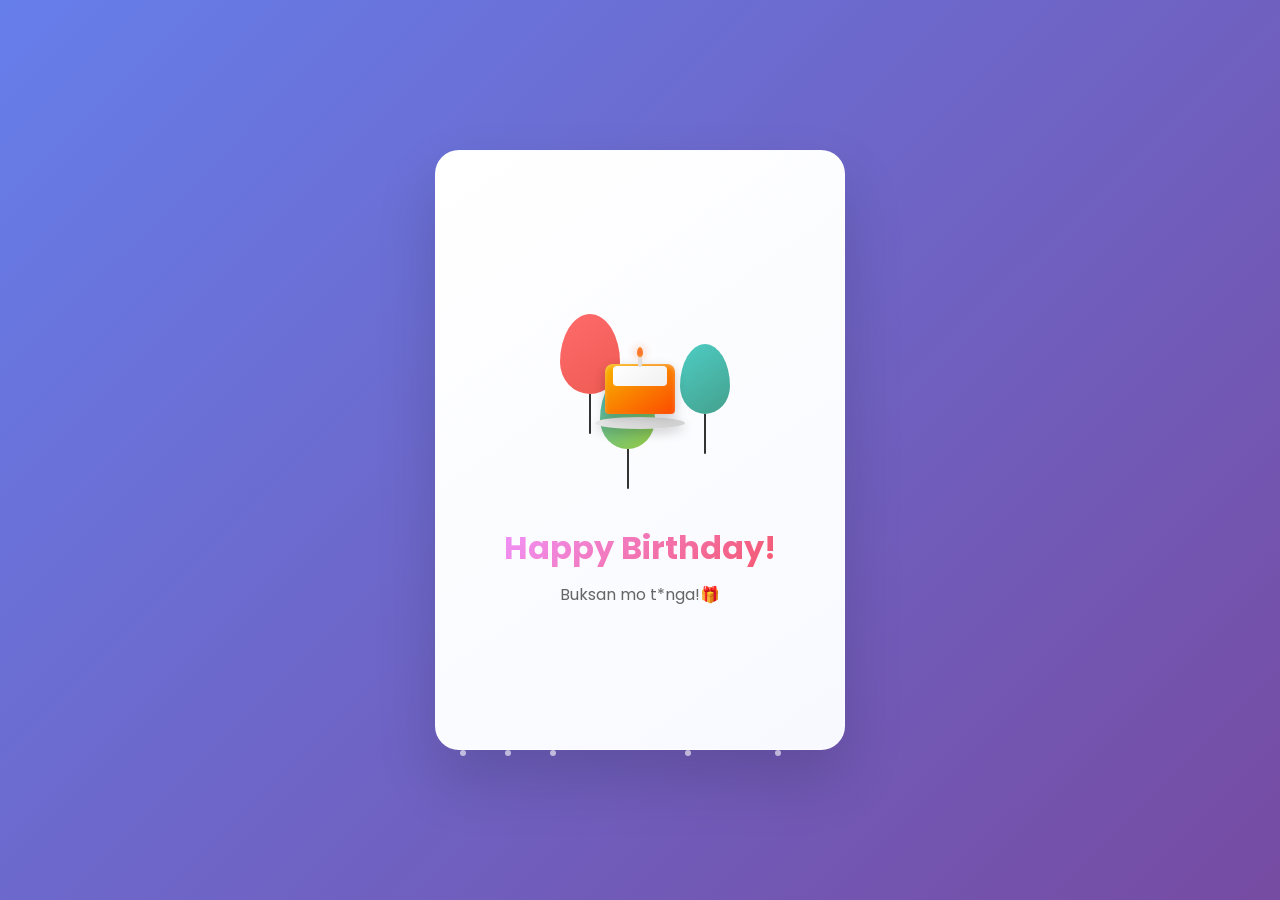
==== commit d62bdf0d: "Update index.html" ====
--- a/index.html
+++ b/index.html
@@ -74,20 +74,39 @@
         </div>
     </div>
 
-    <script>
-
-    document.addEventListener('DOMContentLoaded', function() {
+<script>
+document.addEventListener('DOMContentLoaded', function() {
     const card = document.getElementById('birthdayCard');
     
-    // Touch/Tap to flip
-    card.addEventListener('click', function() {
+    // Touch/Tap to flip (only on tap, not scroll)
+    let touchStartY = 0;
+    let touchEndY = 0;
+    
+    card.addEventListener('touchstart', function(e) {
+        touchStartY = e.changedTouches[0].screenY;
+    });
+    
+    card.addEventListener('touchend', function(e) {
+        touchEndY = e.changedTouches[0].screenY;
+        handleTouchSwipe();
+    });
+    
+    function handleTouchSwipe() {
+        const swipeDistance = touchEndY - touchStartY;
+        
+        // Only flip on short taps (less than 30px swipe)
+        // Allow scrolling for longer swipes
+        if (Math.abs(swipeDistance) < 30) {
+            card.classList.toggle('flipped');
+        }
+    }
+    
+    // Click to flip (for desktop)
+    card.addEventListener('click', function(e) {
+        // Don't flip if clicking on scrollable content
+        if (e.target.closest('.message-body')) return;
         card.classList.toggle('flipped');
     });
-    
-    // Prevent scrolling when interacting with card
-    card.addEventListener('touchmove', function(e) {
-        e.preventDefault();
-    }, { passive: false });
     
     // Keyboard support
     document.addEventListener('keydown', function(e) {
@@ -121,8 +140,8 @@
                 confetti.remove();
             }, 5000);
         }, i * 20);
-    }
+    }    
 }
-    </script>
+</script>
 </body>
 </html>
--- a/style.css
+++ b/style.css
@@ -2,7 +2,6 @@
     margin: 0;
     padding: 0;
     box-sizing: border-box;
-    -webkit-overflow-scrolling: touch;
 }
 
 :root {
@@ -14,14 +13,9 @@
     --border-glow: 0 0 20px rgba(255, 107, 107, 0.3);
 }
 
-html, body {
-    height: 100%;
-    -webkit-overflow-scrolling: touch;
-    overscroll-behavior: none;
-}
-
 body {
     font-family: 'Poppins', sans-serif;
+    min-height: 100vh;
     background: var(--primary-gradient);
     display: flex;
     justify-content: center;
@@ -35,17 +29,12 @@
     max-width: 450px;
     padding: 20px;
     perspective: 1000px;
-    height: 100vh;
-    display: flex;
-    align-items: center;
-    justify-content: center;
 }
 
 .card {
     position: relative;
     width: 100%;
     height: 600px;
-    max-height: 90vh;
     transform-style: preserve-3d;
     transition: transform 0.8s cubic-bezier(0.25, 0.46, 0.45, 0.94);
 }
@@ -63,15 +52,16 @@
     box-shadow: var(--shadow-heavy);
     display: flex;
     flex-direction: column;
+    justify-content: center;
+    align-items: center;
+    padding: 40px 30px;
+    background: var(--card-bg);
     border: 1px solid rgba(255,255,255,0.2);
 }
 
 /* Front Face */
 .front {
     background: linear-gradient(145deg, #fff 0%, #f8f9ff 100%);
-    justify-content: center;
-    align-items: center;
-    padding: 40px 30px;
 }
 
 .cover-decoration {
@@ -133,6 +123,9 @@
     top: 50%;
     left: 50%;
     transform: translate(-50%, -50%);
+    display: flex;
+    align-items: center;
+    justify-content: center;
 }
 
 .cake-icon {
@@ -162,7 +155,9 @@
     top: 5px;
     left: 50%;
     transform: translateX(-50%);
-    box-shadow: inset 0 2px 4px rgba(255,255,255,0.3), 0 4px 12px rgba(0,0,0,0.2);
+    box-shadow: 
+        inset 0 2px 4px rgba(255,255,255,0.3),
+        0 4px 12px rgba(0,0,0,0.2);
 }
 
 .cake-body::before {
@@ -219,78 +214,67 @@
     text-align: center;
 }
 
-/* Back Face - PERFECT FIXED LAYOUT */
+/* Back Face */
 .back {
     transform: rotateY(180deg);
     background: linear-gradient(145deg, #fff8f0 0%, #fff4e6 100%);
-    padding: 20px 20px;
-    overflow: hidden;
-    display: flex;
-    flex-direction: column;
-    justify-content: flex-start;
-    align-items: stretch;
+    overflow-y: auto;
+    padding: 30px 25px;
 }
 
 .message-content {
     height: 100%;
     display: flex;
     flex-direction: column;
-    padding: 0;
 }
 
 .birthday-title {
-    font-size: clamp(18px, 4vw, 24px);
+    font-size: clamp(20px, 4.5vw, 28px);
     font-weight: 700;
     color: #333;
     text-align: center;
-    margin-bottom: 15px;
+    margin-bottom: 25px;
     background: var(--secondary-gradient);
     -webkit-background-clip: text;
     -webkit-text-fill-color: transparent;
     background-clip: text;
-    flex-shrink: 0;
 }
 
 .message-body {
     flex: 1;
-    font-size: clamp(12px, 2.5vw, 13px);
-    line-height: 1.5;
+    font-size: clamp(13px, 2.8vw, 15px);
+    line-height: 1.7;
     color: #444;
     font-weight: 400;
-    margin-bottom: 15px;
+    margin-bottom: 25px;
     text-align: justify;
-    overflow: hidden;
-    padding-right: 5px;
 }
 
 .message-body p {
-    margin-bottom: 12px;
+    margin-bottom: 16px;
 }
 
 .message-body p:last-child {
-    font-size: clamp(13px, 2.8vw, 14px);
+    font-size: clamp(14px, 3vw, 16px);
     font-weight: 600;
     color: #e74c3c;
-    margin-top: 10px;
 }
 
 .signature {
     text-align: center;
-    padding-top: 10px;
+    padding-top: 20px;
     border-top: 2px dashed #ff9f43;
-    flex-shrink: 0;
-    margin-top: auto;
 }
 
 .signature p {
-    font-size: clamp(13px, 2.8vw, 14px);
+    font-size: clamp(14px, 3vw, 16px);
     font-weight: 600;
     color: #e74c3c;
-    margin-bottom: 8px;
+    margin-bottom: 10px;
 }
 
 .heart {
-    font-size: 28px;
+    font-size: 32px;
     animation: pulse 2s ease-in-out infinite;
 }
 
@@ -316,35 +300,61 @@
     50% { transform: scale(1.1); }
 }
 
-/* Confetti */
-.particle.confetti {
+/* Particles */
+.particles {
     position: fixed;
-    width: 8px;
-    height: 8px;
+    top: 0;
+    left: 0;
+    width: 100%;
+    height: 100%;
     pointer-events: none;
-    z-index: 1000;
-    top: 0;
-    animation: confetti-fall 3s linear forwards;
-}
-
-@keyframes confetti-fall {
-    0% { transform: translateY(-100vh) rotate(0deg); opacity: 1; }
-    100% { transform: translateY(100vh) rotate(720deg); opacity: 0; }
-}
-
-/* Mobile Perfect */
+    z-index: 1;
+}
+
+.particle {
+    position: absolute;
+    width: 6px;
+    height: 6px;
+    background: rgba(255, 255, 255, 0.6);
+    border-radius: 50%;
+    animation: drift 15s linear infinite;
+}
+
+.particle:nth-child(1) { left: 10%; animation-delay: 0s; }
+.particle:nth-child(2) { left: 30%; animation-delay: 3s; }
+.particle:nth-child(3) { left: 60%; animation-delay: 6s; }
+.particle:nth-child(4) { left: 80%; animation-delay: 9s; }
+.particle:nth-child(5) { left: 20%; animation-delay: 12s; }
+
+@keyframes drift {
+    0% {
+        transform: translateY(100vh) rotate(0deg);
+        opacity: 0;
+    }
+    10% {
+        opacity: 1;
+    }
+    90% {
+        opacity: 1;
+    }
+    100% {
+        transform: translateY(-100vh) rotate(360deg);
+        opacity: 0;
+    }
+}
+
+/* Mobile Optimizations */
 @media (max-width: 480px) {
     .container {
-        padding: 10px;
+        padding: 15px;
     }
     
     .card {
-        height: 90vh !important;
-        max-height: none;
+        height: 550px;
     }
     
     .card-face {
-        padding: 15px 15px !important;
+        padding: 25px 20px;
         border-radius: 20px;
     }
     
@@ -354,12 +364,14 @@
     }
     
     .back {
-        padding: 15px 15px !important;
-    }
-}
-
+        padding: 25px 20px;
+    }
+}
+
+/* Landscape mobile */
 @media (max-height: 500px) and (orientation: landscape) {
     .card {
         height: 85vh;
-    }
-}
+        max-height: 500px;
+    }
+}
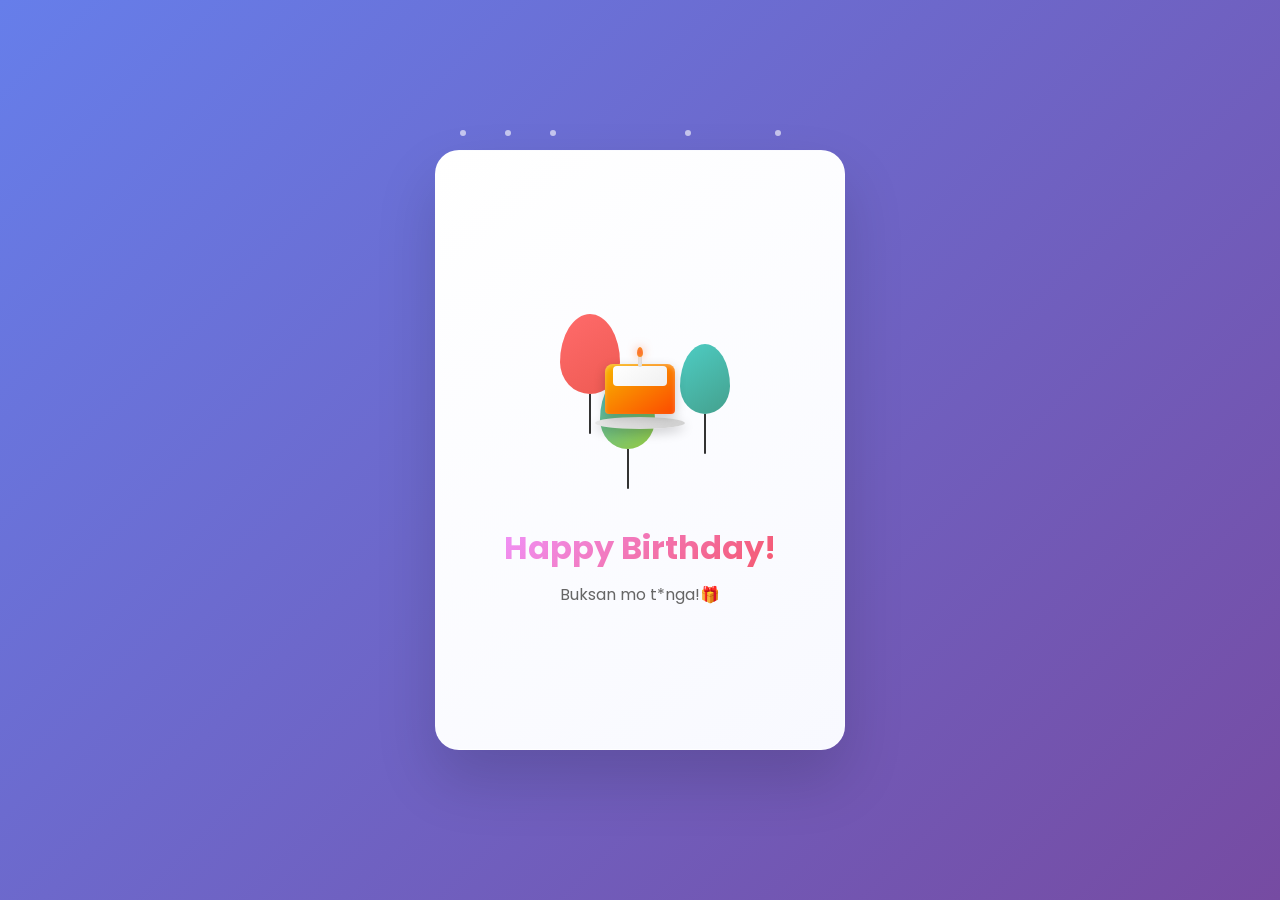
==== commit c5fdb905: "Update index.html" ====
--- a/index.html
+++ b/index.html
@@ -1,14 +1,27 @@
 <!DOCTYPE html>
 <html lang="en">
 <head>
-    <meta charset="UTF-8">
-    <meta name="viewport" content="width=device-width, initial-scale=1.0">
-    <meta property="og:title" content="A Surprise for you!">
-    <meta property="og:description" content="Open this to see your birthday gift">
-    <meta property="og:image" content="https://images.unsplash.com/photo-1512621776951-a57141f2eefd?w=400&h=400&fit=crop">
-    <title>Happy Birthday Aswang!</title>
+    <!-- Your existing meta tags -->
+    
+    <!-- 🔥 AUTO CACHE-BUSTER -->
+    <meta http-equiv="Cache-Control" content="no-cache, no-store, must-revalidate">
+    <meta http-equiv="Pragma" content="no-cache">
+    <meta http-equiv="Expires" content="0">
+    
+    <!-- Auto-updating CSS link -->
     <link href="https://fonts.googleapis.com/css2?family=Poppins:wght@300;400;500;600;700&display=swap" rel="stylesheet">
-    <link rel="stylesheet" href="style.css">
+    <link rel="stylesheet" href="style.css?v=<?php echo time(); ?>">
+    
+    <script>
+        // Force cache refresh on load
+        if ('serviceWorker' in navigator) {
+            navigator.serviceWorker.getRegistrations().then(function(registrations) {
+                for(let registration of registrations) {
+                    registration.unregister();
+                }
+            });
+        }
+    </script>
 </head>
 <body>
     <div class="container">
--- a/style.css
+++ b/style.css
@@ -214,18 +214,21 @@
     text-align: center;
 }
 
-/* Back Face */
 .back {
     transform: rotateY(180deg);
     background: linear-gradient(145deg, #fff8f0 0%, #fff4e6 100%);
-    overflow-y: auto;
+    overflow-y: auto;  /* ✅ Keep this */
     padding: 30px 25px;
+    /* Add these for better mobile scrolling */
+    -webkit-overflow-scrolling: touch;
+    overscroll-behavior: contain;
 }
 
 .message-content {
     height: 100%;
     display: flex;
     flex-direction: column;
+    overflow: hidden;  /* ✅ Prevent overflow */
 }
 
 .birthday-title {
@@ -242,12 +245,15 @@
 
 .message-body {
     flex: 1;
+    overflow-y: auto;  /* ✅ Enable scrolling here */
     font-size: clamp(13px, 2.8vw, 15px);
     line-height: 1.7;
     color: #444;
     font-weight: 400;
     margin-bottom: 25px;
     text-align: justify;
+    padding-right: 5px;  /* ✅ Small padding for scrollbar */
+    -webkit-overflow-scrolling: touch;  /* ✅ Smooth iOS scrolling */
 }
 
 .message-body p {
@@ -301,7 +307,7 @@
 }
 
 /* Particles */
-.particles {
+.partices {
     position: fixed;
     top: 0;
     left: 0;
